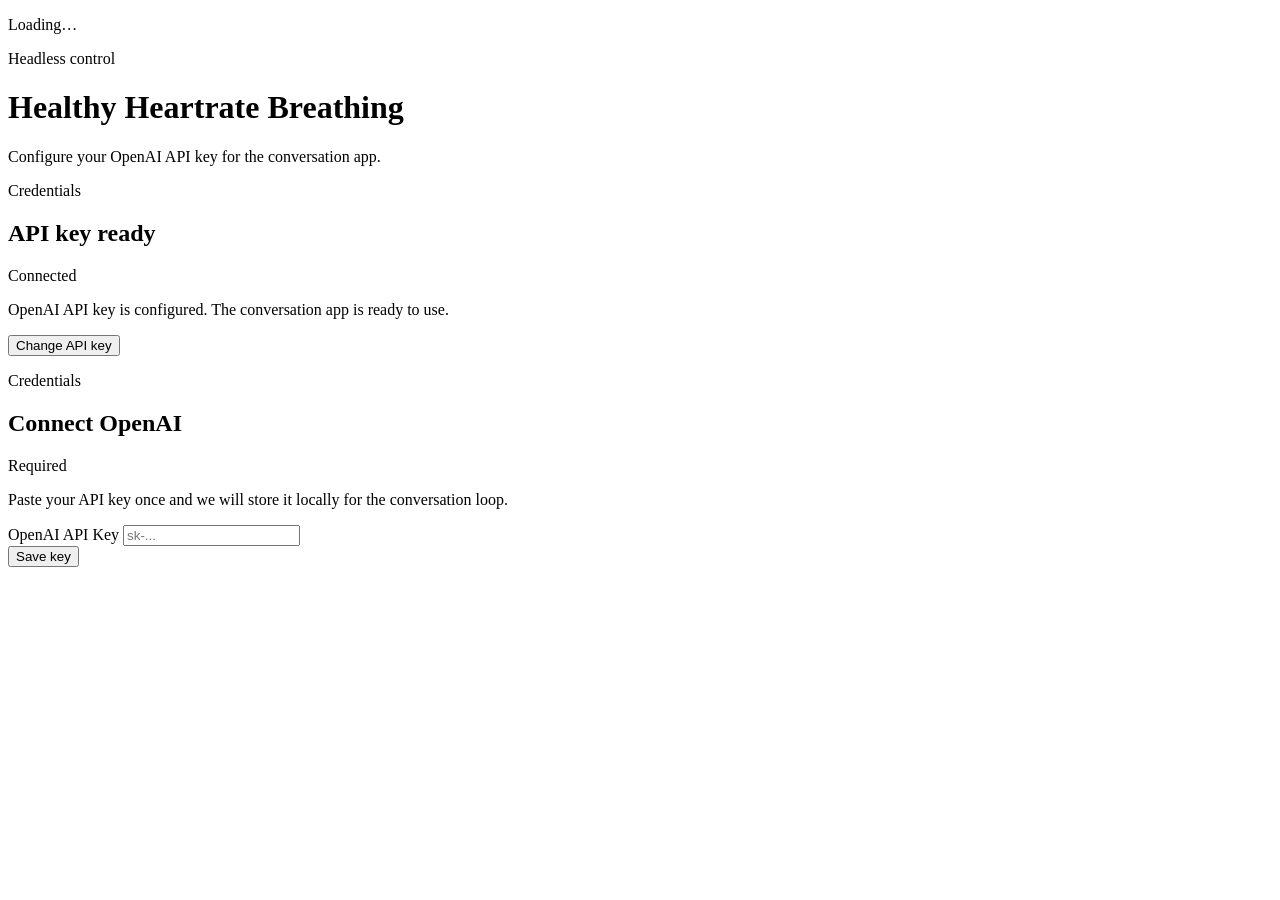
==== src/healthy_heartrate_breathing/static/index.html @ 05fafa25 "Initial commit" ====
<!doctype html>
<html lang="en">
  <head>
    <meta charset="utf-8" />
    <meta name="viewport" content="width=device-width, initial-scale=1" />
    <title>Healthy Heartrate Breathing – Settings</title>
    <link rel="stylesheet" href="/static/style.css" />
  </head>
  <body>
    <div class="ambient"></div>
    <div id="loading" class="loading">
      <div class="spinner"></div>
      <p>Loading…</p>
    </div>
    <div class="container">
      <header class="hero">
        <div class="pill">Headless control</div>
        <h1>Healthy Heartrate Breathing</h1>
        <p class="subtitle">Configure your OpenAI API key for the conversation app.</p>
      </header>

      <div id="configured" class="panel hidden">
        <div class="panel-heading">
          <div>
            <p class="eyebrow">Credentials</p>
            <h2>API key ready</h2>
          </div>
          <span class="chip chip-ok">Connected</span>
        </div>
        <p class="muted">OpenAI API key is configured. The conversation app is ready to use.</p>
        <button id="change-key-btn" class="ghost">Change API key</button>
      </div>

      <div id="form-panel" class="panel hidden">
        <div class="panel-heading">
          <div>
            <p class="eyebrow">Credentials</p>
            <h2>Connect OpenAI</h2>
          </div>
          <span class="chip">Required</span>
        </div>
        <p class="muted">Paste your API key once and we will store it locally for the conversation loop.</p>
        <label for="api-key">OpenAI API Key</label>
        <input id="api-key" type="password" placeholder="sk-..." autocomplete="off" />
        <div class="actions">
          <button id="save-btn">Save key</button>
          <p id="status" class="status"></p>
        </div>
      </div>
    </div>

    <script src="/static/main.js"></script>
  </body>
</html>
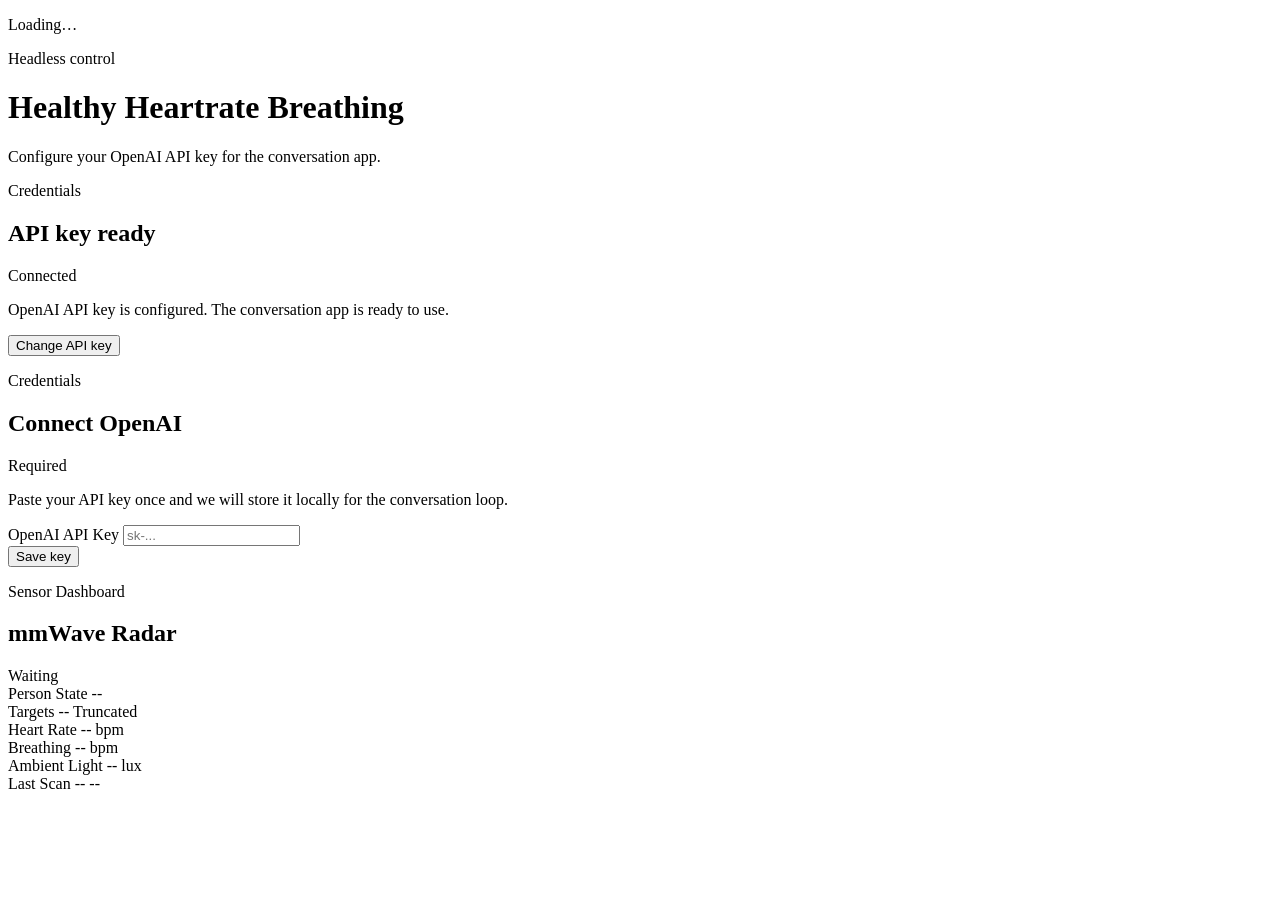
==== commit f10661ab: "feat: surface radar targets truncation flag and sensor dashboard Surface previously-buried mmWave se" ====
--- a/src/healthy_heartrate_breathing/static/index.html
+++ b/src/healthy_heartrate_breathing/static/index.html
@@ -47,6 +47,47 @@
           <p id="status" class="status"></p>
         </div>
       </div>
+
+      <div id="sensor-panel" class="panel hidden">
+        <div class="panel-heading">
+          <div>
+            <p class="eyebrow">Sensor Dashboard</p>
+            <h2>mmWave Radar</h2>
+          </div>
+          <span id="sensor-chip" class="chip">Waiting</span>
+        </div>
+        <div class="sensor-grid">
+          <div class="sensor-card">
+            <span class="sensor-label">Person State</span>
+            <span id="s-device-state" class="sensor-value">--</span>
+          </div>
+          <div class="sensor-card">
+            <span class="sensor-label">Targets</span>
+            <span id="s-target-count" class="sensor-value">--</span>
+            <span id="s-truncated" class="sensor-warn hidden">Truncated</span>
+          </div>
+          <div class="sensor-card">
+            <span class="sensor-label">Heart Rate</span>
+            <span id="s-hr" class="sensor-value sensor-value-lg">--</span>
+            <span class="sensor-unit">bpm</span>
+          </div>
+          <div class="sensor-card">
+            <span class="sensor-label">Breathing</span>
+            <span id="s-br" class="sensor-value sensor-value-lg">--</span>
+            <span class="sensor-unit">bpm</span>
+          </div>
+          <div class="sensor-card">
+            <span class="sensor-label">Ambient Light</span>
+            <span id="s-lux" class="sensor-value">--</span>
+            <span class="sensor-unit">lux</span>
+          </div>
+          <div class="sensor-card">
+            <span class="sensor-label">Last Scan</span>
+            <span id="s-mode" class="sensor-value sensor-value-sm">--</span>
+            <span id="s-updated" class="sensor-ts">--</span>
+          </div>
+        </div>
+      </div>
     </div>
 
     <script src="/static/main.js"></script>
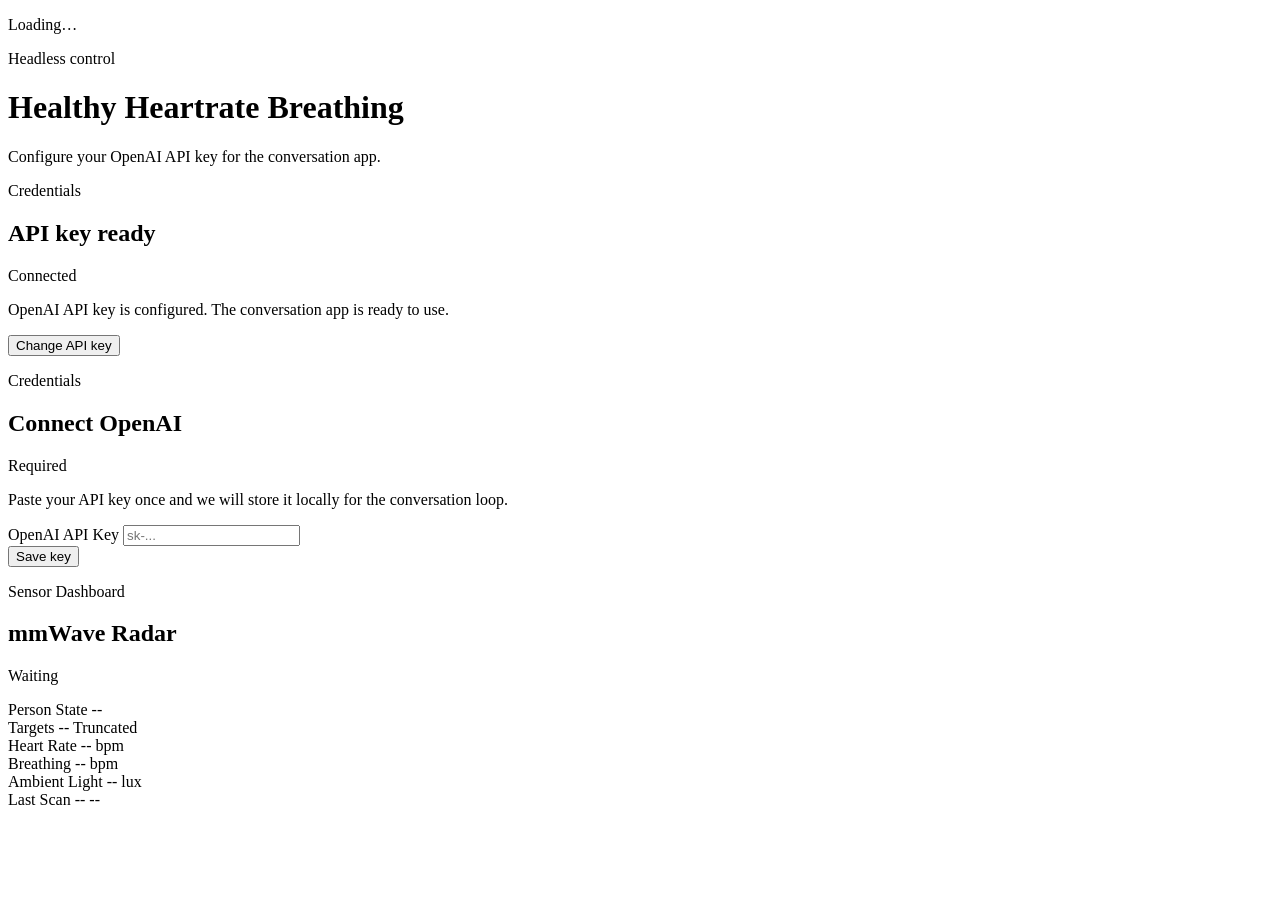
==== commit 5196d5d0: "feat: graceful degradation when mmWave sensor disconnects mid-session Add end-to-end disconnect hand" ====
--- a/src/healthy_heartrate_breathing/static/index.html
+++ b/src/healthy_heartrate_breathing/static/index.html
@@ -56,6 +56,7 @@
           </div>
           <span id="sensor-chip" class="chip">Waiting</span>
         </div>
+        <p id="sensor-error" class="sensor-error-banner hidden"></p>
         <div class="sensor-grid">
           <div class="sensor-card">
             <span class="sensor-label">Person State</span>
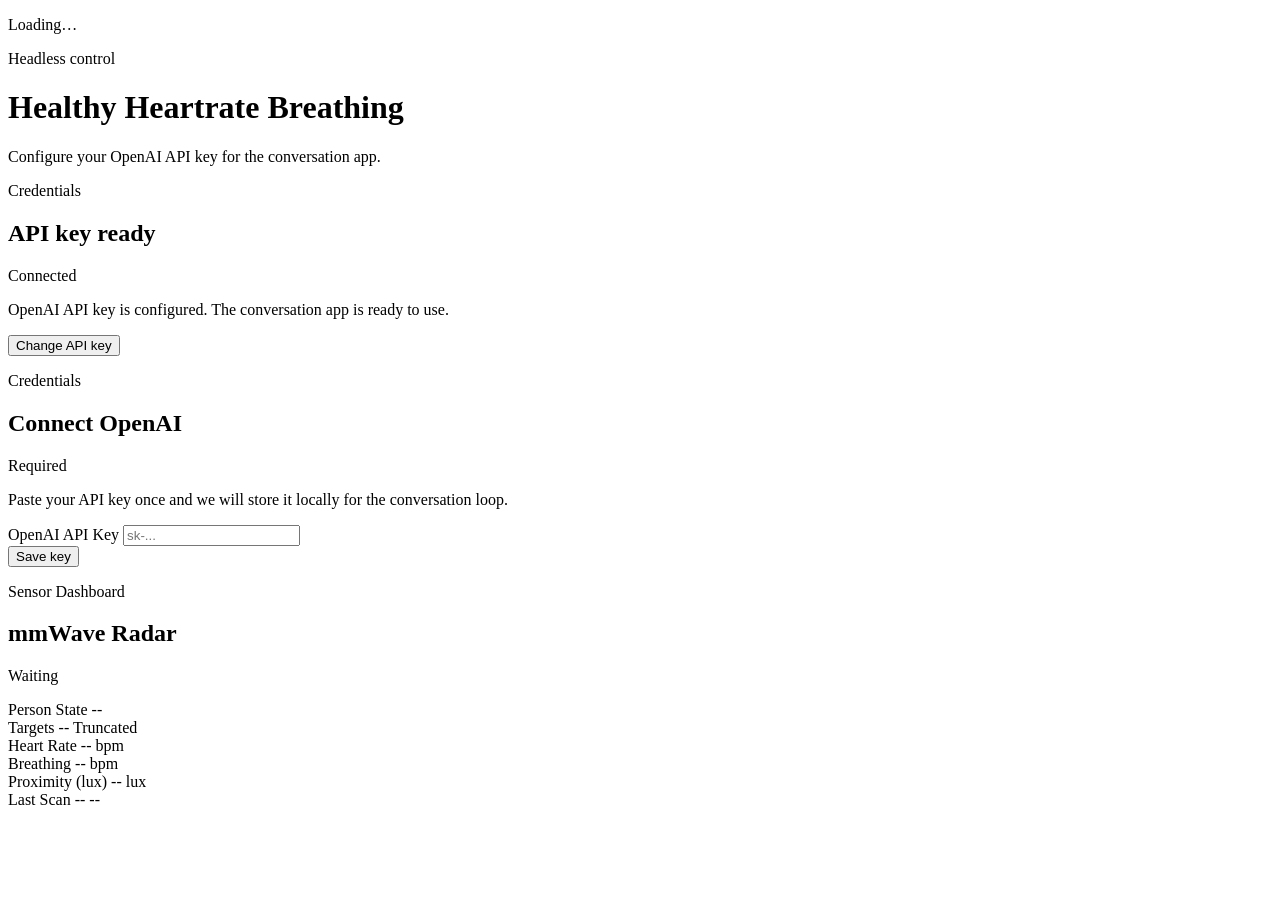
==== commit a7053fb0: "refactor: reframe lux sensor from ambient light to proximity/occlusion The BH1750 sits behind the us" ====
--- a/src/healthy_heartrate_breathing/static/index.html
+++ b/src/healthy_heartrate_breathing/static/index.html
@@ -78,7 +78,7 @@
             <span class="sensor-unit">bpm</span>
           </div>
           <div class="sensor-card">
-            <span class="sensor-label">Ambient Light</span>
+            <span class="sensor-label">Proximity (lux)</span>
             <span id="s-lux" class="sensor-value">--</span>
             <span class="sensor-unit">lux</span>
           </div>
